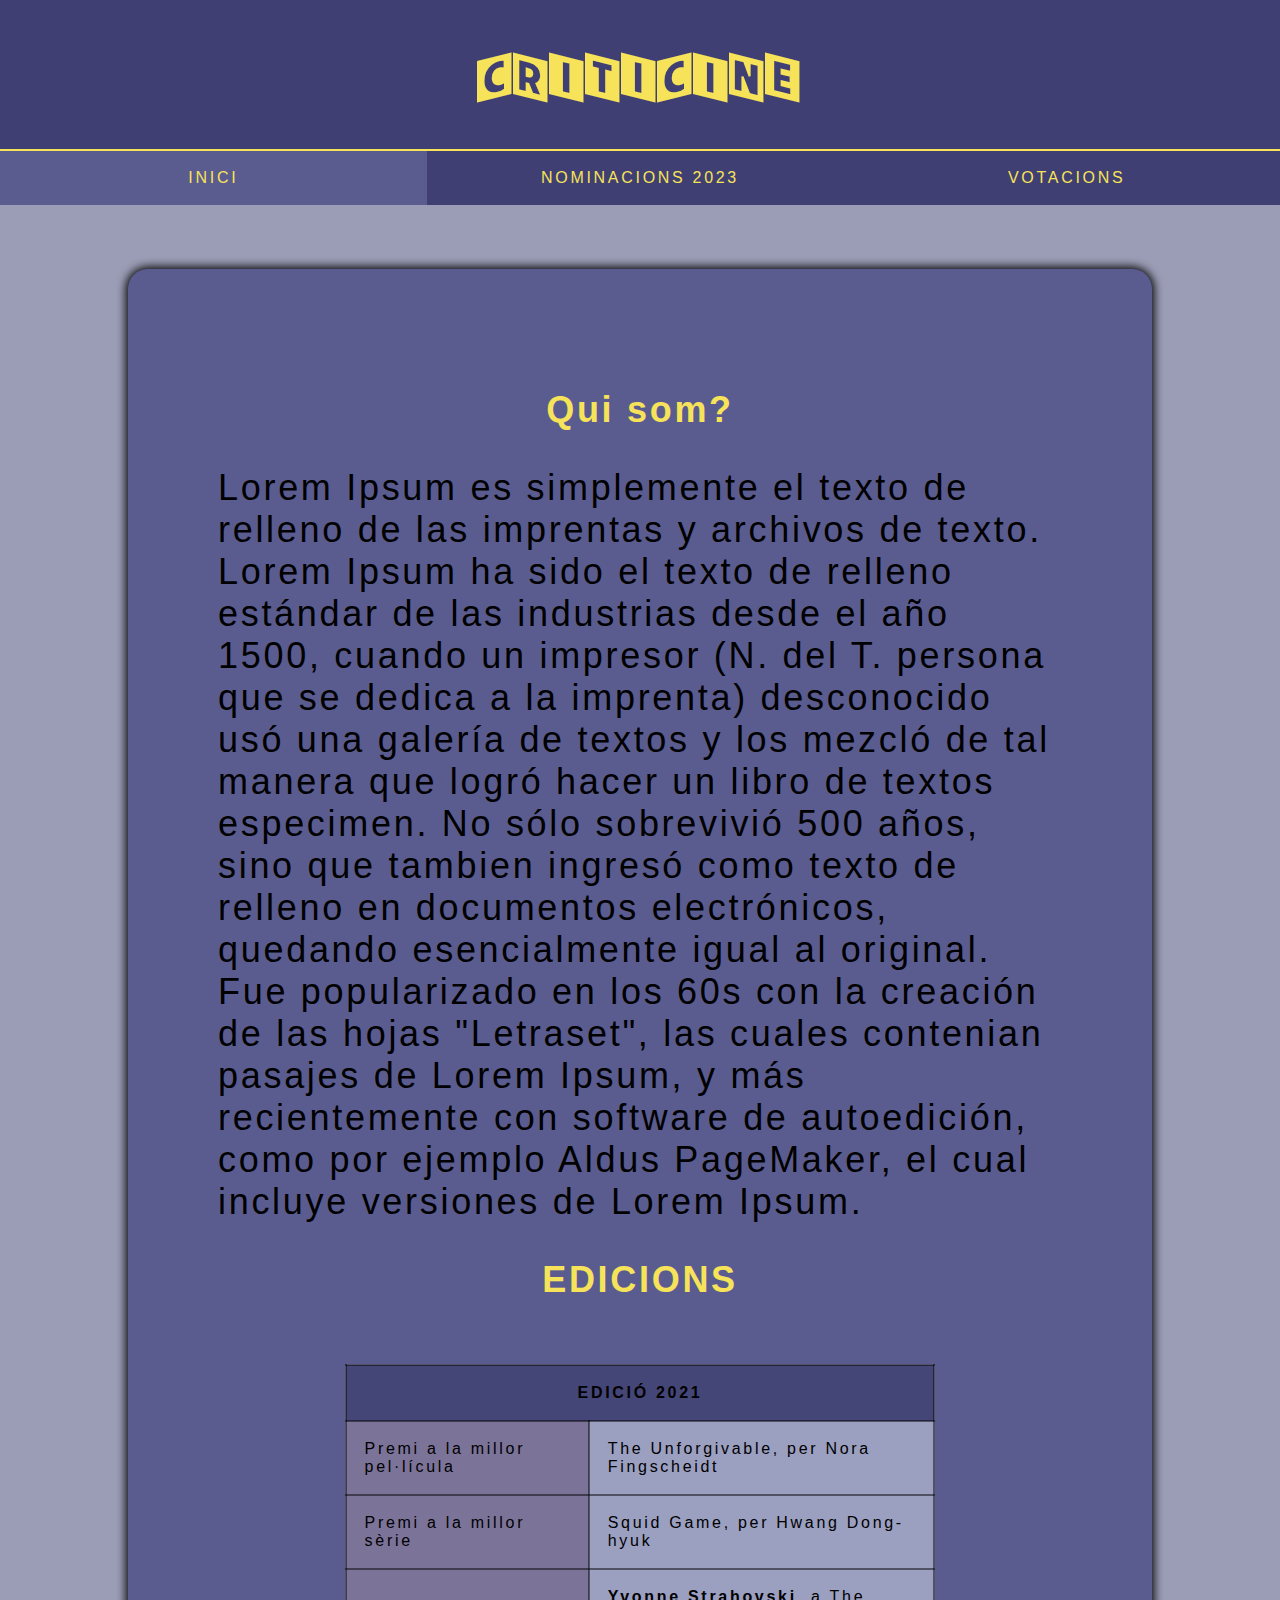
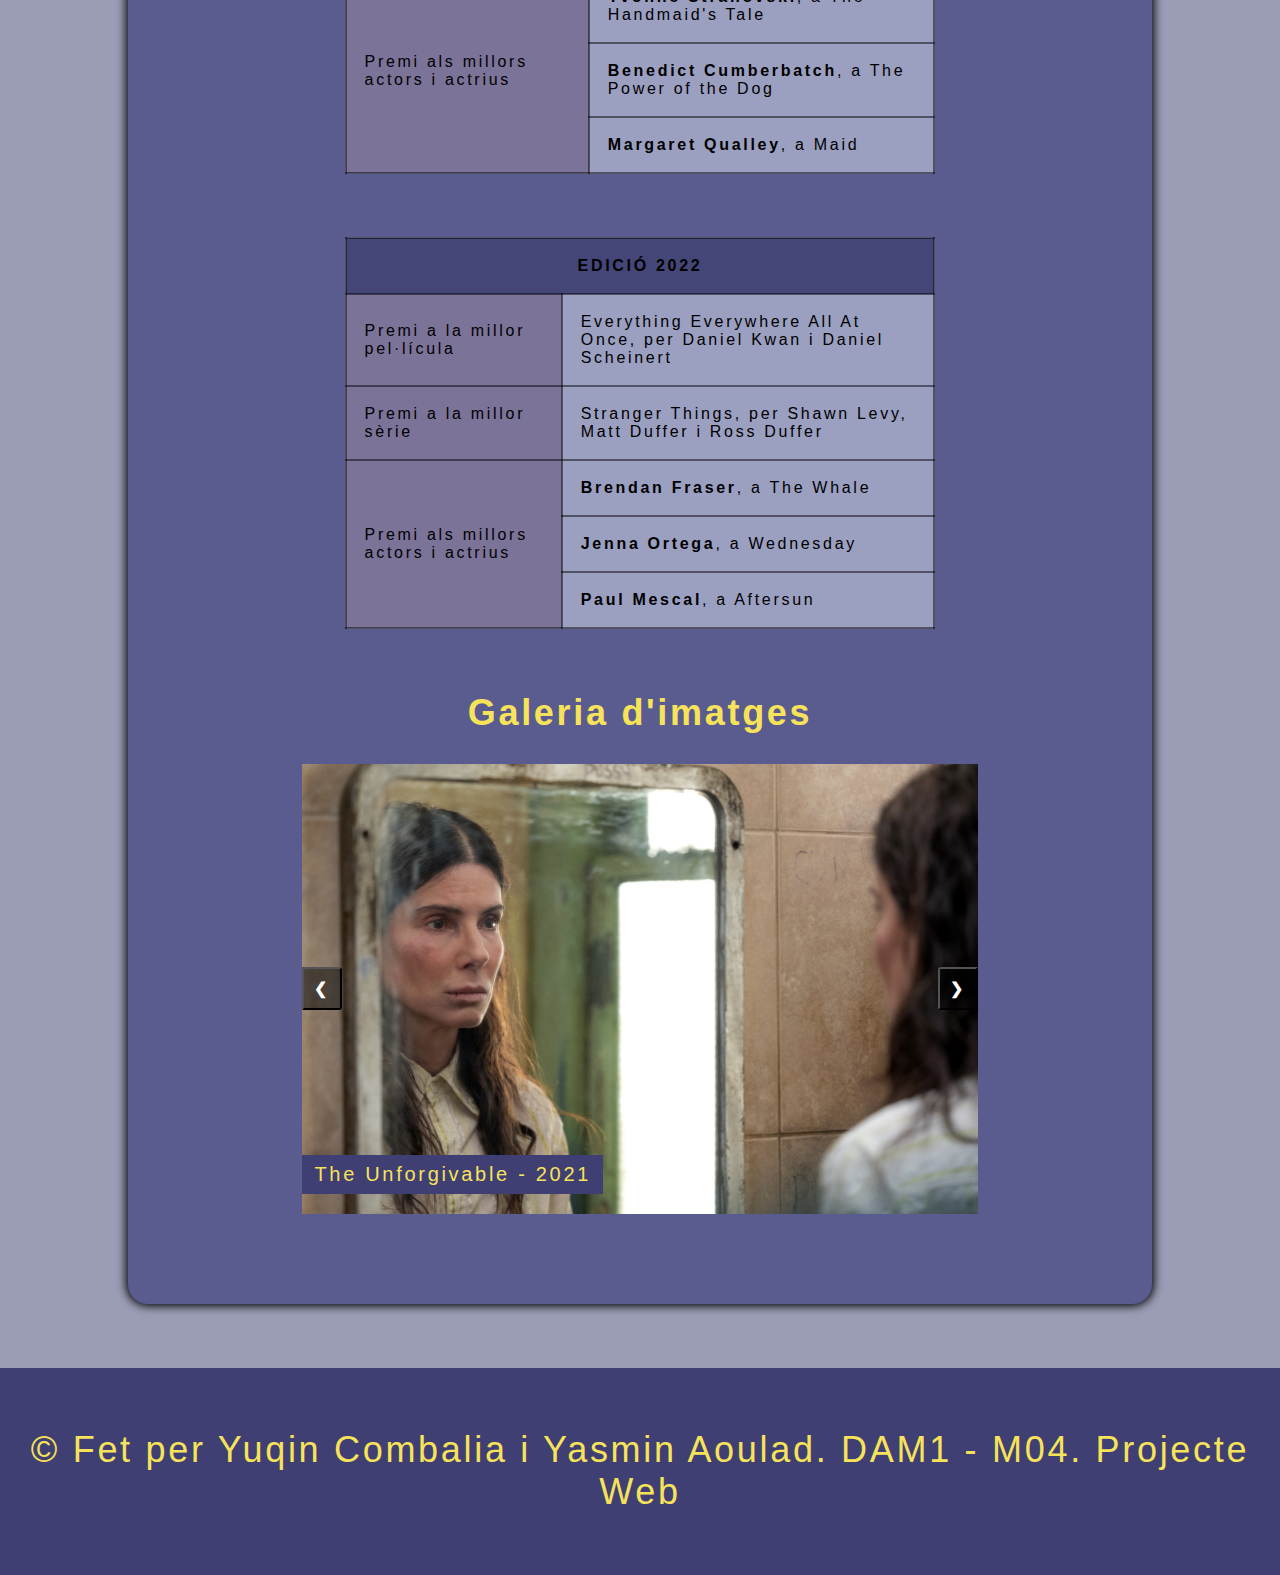
==== index.html @ 7741c510 "prova Projecte Web" ====
<!DOCTYPE html>
<html lang="ca">
    <head>
        <!--Informació per al navegador-->
        <meta charset="UTF-8">
        <meta name="viewport" content="width=device-width, initial-scale=1.0">
        <title>CritiCine</title>
        <!--Enllaços dels arxius CSS i JavaScript-->
        <link rel="stylesheet" type="text/css" href="css/style.css">
        <!--Favicon de la pàgina web-->
        <link rel="icon" type="image/x-icon" href="fotos/altres/favicon.ico">
    </head>
    <body class="noMargPad">
        <!--Capçalera igual en tots els documents-->
        <header class="noMarPad">
            <h1>CritiCine</h1>
        </header>
        <!--Menú de les pàgines-->
        <nav id="menuNav">
            <ul class="noMargPad">
                <li class="actiu">
                    <a href="index.html">Inici</a>
                </li>
                <li class="nominacions">
                    <a href="nominacions.html">Nominacions 2023</a>
                    <!--Submenú de les nominacions, normalment estarà 'amagat'-->
                    <ul id="menuDesplegable" class="noMargPad">
                        <li>
                            <a href="nominacions.html#nominacionsPelis">Pel·lícules</a>
                        </li>
                        <li>
                            <a href="nominacions.html#nominacionsSeries">Sèries</a>
                        </li>
                        <li>
                            <a href="nominacions.html#nominacionsActors">Actors i actrius</a>
                        </li>
                    </ul>
                </li>
                <li>
                    <a href="votacions.html">Votacions</a>
                </li>
            </ul>
        </nav>
        <!--Cos de la pàgina-->
        <main>
            <!--Una petita presentació dels premis-->
            <section>
                <h2>Qui som?</h2>
                <p>Lorem Ipsum es simplemente el texto de relleno de las imprentas y archivos de texto. Lorem Ipsum ha sido el texto de relleno estándar de las industrias desde el año 1500, cuando un impresor (N. del T. persona que se dedica a la imprenta) desconocido usó una galería de textos y los mezcló de tal manera que logró hacer un libro de textos especimen. No sólo sobrevivió 500 años, sino que tambien ingresó como texto de relleno en documentos electrónicos, quedando esencialmente igual al original. Fue popularizado en los 60s con la creación de las hojas "Letraset", las cuales contenian pasajes de Lorem Ipsum, y más recientemente con software de autoedición, como por ejemplo Aldus PageMaker, el cual incluye versiones de Lorem Ipsum.</p>
            </section>
            <!--Contingut dels premis entregats en les edicions anteriors-->
            <section id="edicions">
                <h2>EDICIONS</h2>
                <table>
                    <thead>
                        <tr>
                            <th colspan="2">EDICIÓ 2021</th>
                        </tr>
                    </thead>
                    <tbody>
                        <tr>
                            <td class="col1">Premi a la millor pel·lícula</td>
                            <td>The Unforgivable, per Nora Fingscheidt</td>
                        </tr>
                        <tr>
                            <td class="col1">Premi a la millor sèrie</td>
                            <td>Squid Game, per Hwang Dong-hyuk</td>
                        </tr>
                        <tr>
                            <td rowspan="3" class="col1">Premi als millors actors i actrius</td>
                            <td><b>Yvonne Strahovski</b>, a The Handmaid's Tale</td>
                        </tr>
                        <tr>
                            <td><b>Benedict Cumberbatch</b>, a The Power of the Dog</td>
                        </tr>
                        <tr>
                            <td><b>Margaret Qualley</b>, a Maid</td>
                        </tr>
                    </tbody>
                </table>

                <table>
                    <thead>
                        <tr>
                            <th colspan="2">EDICIÓ 2022</th>
                        </tr>
                    </thead>
                    <tbody>
                        <tr><!--Files-->
                            <td class="col1">Premi a la millor pel·lícula</td><!--Columnes-->
                            <td>Everything Everywhere All At Once, per  Daniel Kwan i Daniel Scheinert</td>
                        </tr>
                        <tr>
                            <td class="col1">Premi a la millor sèrie</td>
                            <td>Stranger Things, per Shawn Levy, Matt Duffer i Ross Duffer</td>
                        </tr>
                        <tr>
                            <td rowspan="3" class="col1">Premi als millors actors i actrius</td>
                            <td><b>Brendan Fraser</b>, a The Whale</td>
                        </tr>
                        <tr>
                            <td><b>Jenna Ortega</b>, a Wednesday</td>
                        </tr>
                        <tr>
                            <td><b>Paul Mescal</b>, a Aftersun</td>
                        </tr>
                    </tbody>
                </table>
            </section>
            <!--Galeria de fotos de les edicions anteriors-->
            <section>
                <h2>Galeria d'imatges</h2>
                <div class="carrusel">
                    <div class="imatges">
                        <p class="ordre">The Unforgivable - 2021</p>
                        <img src="fotos/edicions/2021peli.jpg" title="The Unforgivable, per Nora Fingscheidt" alt="The Unforgivable, per Nora Fingscheidt" style="width:100%" onclick="mostrarContingut()">
                    </div>

                    <div class="imatges">
                        <p class="ordre">Squid Game - 2021</p>
                        <img src="fotos/edicions/2021serie.webp" title="Squid Game, per Hwang Dong-hyuk" alt="Squid Game, per Hwang Dong-hyuk" style="width:100%" onclick="mostrarContingut()">
                    </div>

                    <div class="imatges">
                        <p class="ordre">Yvonne Strahovski, a The Handmaid's Tale - 2021</p>
                        <img src="fotos/edicions/2021yvonne.jpg" title="Yvonne Strahovski, a The Handmaid's Tale" alt="Yvonne Strahovski, a The Handmaid's Tale" style="width:100%" onclick="mostrarContingut()">
                    </div>

                    <div class="imatges">
                        <p class="ordre">Benedict Cumberbatch, a The Power of the Dog - 2021</p>
                        <img src="fotos/edicions/2021benedict.jpg" title="Benedict Cumberbatch, a The Power of the Dog" alt="Benedict Cumberbatch, a The Power of the Dog" style="width:100%" onclick="mostrarContingut()">
                    </div>
                    <div class="imatges">
                        <p class="ordre">Margaret Qualley, a Maid - 2021</p>
                        <img src="fotos/edicions/2021margaret.jpg" title="Margaret Qualley, a Maid" alt="Margaret Qualley, a Maid" style="width:100%" onclick="mostrarContingut()">
                    </div>

                    <div class="imatges">
                        <p class="ordre">Everything Everywhere All At Once - 2022</p>
                        <img src="fotos/edicions/2022peli.jpg" title="Everything Everywhere All At Once, per  Daniel Kwan i Daniel Scheinert" alt="Everything Everywhere All At Once, per  Daniel Kwan i Daniel Scheinert" style="width:100%" onclick="mostrarContingut()">
                    </div>

                    <div class="imatges">
                        <p class="ordre">Stranger Things - 2022</p>
                        <img src="fotos/edicions/2022serie.jpg" title="Stranger Things, per Shawn Levy, Matt Duffer i Ross Duffer" alt="Stranger Things, per Shawn Levy, Matt Duffer i Ross Duffer" style="width:100%" onclick="mostrarContingut()">
                    </div>

                    <div class="imatges">
                        <p class="ordre">Brendan Fraser, a The Whale - 2022</p>
                        <img src="fotos/edicions/2022brendan.jpg" title="Brendan Fraser, a The Whale" alt="Brendan Fraser, a The Whale" style="width:100%" onclick="mostrarContingut()">
                    </div>

                    <div class="imatges">
                        <p class="ordre">Jenna Ortega, a Wednesday - 2022</p>
                        <img src="fotos/edicions/2022jenna.jpg" title="Jenna Ortega, a Wednesday" alt="Jenna Ortega, a Wednesday" style="width:100%" onclick="mostrarContingut()">
                    </div>
                    <div class="imatges">
                        <p class="ordre">Paul Mescal, a Aftersun - 2022</p>
                        <img src="fotos/edicions/2021margaret.jpg" title="Paul Mescal, a Aftersun" alt="Paul Mescal, a Aftersun" style="width:100%" onclick="mostrarContingut()">
                    </div>
                    <!--Botons de control del carrusel-->
                    <button class="anterior" onclick="canviImatge(-2)">&#10094;</button>
                    <button class="seguent" onclick="canviImatge(0)">&#10095;</button>
                </div>
            </section>
        </main>
        <footer>
            <!--Informació de les autores-->
            <p>© Fet per Yuqin Combalia i Yasmin Aoulad. DAM1 - M04. Projecte Web</p>
        </footer>
        <script src="JavaScript/java.js"></script>
    </body>
</html>
---- css/style.css ----
/*
Colors aplicats:
lilafort: #3f3f73
lilafluix: #5a5c90
grislilos: #9a9db5
groc: #f7e359
*/

/*_____________________________STYLES GENERALS(S'apliquen a totes les pàgines; header, nav...)_________________________*/
*{
    box-sizing: border-box;
    letter-spacing: 0.3vh;
    scroll-behavior:smooth;
    font-family:'Gill Sans', 'Gill Sans MT', Calibri, 'Trebuchet MS', sans-serif;
}

body{
    background-color:#9a9db5;
}

/*Capçalera: igual en totes les pàgines*/
header{
    background-color:#3f3f73;
    width:100%;
}

h1{
    margin:0;
    text-align:center;
    padding:4vh;
    font-size:5vw;
    font-family:"Cinema";
    letter-spacing:4px;
    animation: 5s cubic-bezier(.25, 1, .30, 1) efecteDiamant both; /*Animació*/
}

/*Font descarregada, només està aplicada al h1*/
@font-face{
    font-family:"Cinema";
    src: url(Cinerama.otf);
}

/*Animació d'entrada per al H1*/
@keyframes efecteDiamant {
  from {
    clip-path: polygon(50% 50%, 50% 50%, 50% 50%, 50% 50%);
  }
  to {
    clip-path: polygon(-50% 50%, 50% -50%, 150% 50%, 50% 150%);
  }
}

/*Classe -> sense margin ni padding*/
.noMargPad{
    margin:0;
    padding:0;
}

/*Color dels elements header i h2, footer*/
header, h2, footer{
    color: #f7e359;
}

/*En totes les pàgines el h2 estarà alineat al mitg*/
h2 {
    font-size: 4vh;
    text-align:center;
}

/*Decoració dels h3 - per a diferenciarlos de les p, aniran subratllats*/
#politPriv h3{
    text-decoration:underline;
}

/*Tots els pàragrafs i h3 tindran la mateixa mida*/
h3, p{
    font-size: 4vh;
}

/*Menú de navegació:
sticky, quan es baixi per la pàgina, el menú es quedara 'enganxat' a la part superior de la finestra del navegador ficant-li top:0;
z-index, per a que sempre es veigi per sobre els altres elements,*/
nav{
    position:sticky;
    z-index:1;
    top:0;
    width:100%;
    text-align:center;
}

/*Menú de navegació i el submenú de nominacions*/
nav ul{
    list-style-type:none;
    width:100%;
    text-transform:uppercase;
    letter-spacing:0.2vh;
}

/*Menú de navegació principal: Inici, Nominacions i votació*/
ul:first-child{
    display:flex;
    flex-direction:row;
    border-top:0.3vh solid #f7e359;
}

/*Elements dels menús*/
ul li{
    width:100%;
    background-color:#3f3f73;
}

nav a{
    display:block;
    text-decoration:none;
    color:#f7e359;
    padding:2vh;
}

/*Submenú de nominacions (pel·lícules, sèries i actors) -> no serà visible, pero ja li donem un z-index:1; per a que ja estigui a davant de tot*/
ul ul{
    display:none;
    z-index: 1;
    background-color:#3f3f73;
    width:33.33%;
}

/*Submenú visible quan se li passi el ratolí per sobre*/
.nominacions:hover #menuDesplegable{
    position:absolute;
    display:block;
}

/*Classe que indicarà en el menú en quina pàgina estem*/
/*Canvi de color quan es passa per sobre un element del menú i submenú*/
.actiu, a:hover{
    background-color:#5a5c90;
}

/*Element que també serà igual en totes les pàgines*/
footer{
    text-align:center;
    background-color:#3f3f73;
    padding:2%;
}

/*____________________________________________COS DEL HTML___________________________________________*/

/*Cos del document - també serà igual en totes les pàgines*/
main{
    background-color:#5a5c90;
    width:80%;
    padding:10vh;
    margin:5% 10%;
    border-radius:20px;
    box-shadow: 0px 0px 10px 2px #000000;
}

/*__________________________________________STYLE DEL INDEX.HTML_________________________________________*/
/*Taula guanyadors d'altres edicions*/
table{
    margin:7vh auto;
    background-color: rgba(240, 248, 255, 0.432);
    width:70%;
    border-collapse:collapse;
}

/*Color de fons de la primera,fila*/
thead{
    background-color:#3f3f73ee;
}

/*Style de la primera columna*/
.col1{
    background-color: rgba(116, 104, 143, 0.797);
}

th, td{
    padding:2vh;
    border:solid rgba(0, 0, 0, 0.479) 0.3vh;                
}

/*Galeria d'imatges -> Carrusel*/

/*Contenidor del carrusel*/
.carrusel{
    max-width:80%;
    position:relative;
    margin:auto;
}

/*Amaga els contenidors: on hi ha la imatge i el seu ordre*/
.imatges{
    display:none;
    width:100%;
}

/*Mida de les fotos i alineació*/
.imatges img{
    vertical-align:middle;
    height:50vh;
    width:auto;
    object-fit:cover;
}

/*Botons per avançar i retrocedir*/
.anterior, .seguent{
    cursor:pointer;
    position:absolute;
    top:50%;
    width:auto;
    padding:10px;
    margin-top:-22px;
    color:white;
    font-weight:bold;
    font-size:16px;
    border-radius: 0 3px 3px 0;
    background-color:rgba(1,1,1,0.5);
}

/*Botó per avançar*/
.seguent {
    right:0;
    border-radius: 3px 0 0 3px;
}

/*Números que indican l'ordre*/
.ordre{
    color:#f7e359;
    font-size:20px;
    padding:8px 12px;
    position:absolute;
    bottom:0;
    background-color:#3f3f73;
}


/*_________________________________________STYLE DEL NOMINACIONS.HTML______________________________________*/
#nominacionsPelis, #nominacionsSeries, #nominacionsActors{
    justify-content:center;
}

#nominacionsPelis h3, #nominacionsSeries h3, #nominacionsActors h3{
    padding-top:7vh;
}

/*Fotos de les nominacions*/
#nominacions img{
    padding:2%;
    width:100%;
    height:auto;
    background-color:#9a9db5;
    border-radius:1vh;
}

#nominacionsActors article {
    width: 30%;
}

/*Contenidors de les nominacions(pelis, sèries i actors)*/
article article{
    position: relative;
    width:46%;
    display:inline-flex;
    margin:1vh;
}

/*Imatges dels contenidors de les nominacions*/
.imatgesNominacions {
    display: block;
    width: 100%;
    height: auto;
}

/*Capa que es desplaçarà cap abaix quan hi passis el ratolí per sobre*/
.overlay {
    position: absolute;
    bottom: 100%;
    left: 0;
    right: 0;
    background-color: #9a9db597;
    overflow: hidden;
    width: 100%;
    height: 0;
    transition: .5s ease;
    border-radius:1vh;
}

/*Efecte del contenidor de la informació de les nominacions*/
article article:hover .overlay {
    bottom: 0;
    height: 100%;
}

/*Text del contenidor anterior*/
.text {
    color: white;
    font-size: 3vh;
    position: absolute;
    overflow: hidden;
    top: 50%;
    left: 50%;
    transform: translate(-50%, -50%);
    -ms-transform: translate(-50%, -50%); /*Per a Internet Explorer*/
}

/*Línia de separació entre: pel·lícules-sèries-actors*/
hr{
    width:50%;
    margin:7vh auto;
}

/*________________________________________________STYLE DEL FORMULARI______________________________________*/
fieldset{
    border-color:#9a9db5;
    margin-bottom:3vh;
}

legend {
    font-style:italic;
    font-size: 3vh;
}

/*Styles els input de text i email*/
input[type="text"], input[type="email"] {
    width: 100%;
    padding:1.5vh;
    border-radius: 0.8vh;
    font-size: 2.3Vh;
    margin:1vh;
    background-color:#9a9db5;
}

/*Contenidors que tenen només la votació de pel·lícules i sèries*/
form div{
	display:flex;
	justify-content:space-around;
    margin:1vh auto;
    align-content:center;
}

/*Contenidors de les imatges de votació*/
div label{
	height:auto;
	width:100%;
	margin:0.3vw;
}

/*Amaga els input type radio de les imatges*/
input[type="radio"]{
    visibility:hidden;
}

/*Part de votacions amb imatges*/
label img{
	width:100%;
	height:auto;
	margin:0.3vh;
	object-fit:cover;
}

/*Quan una imatge del formulari és selecionada*/
input[type="radio"]:checked + img {
  border: 2px solid #f7e359;
}

/*Fa que el cursor canvi a 'pointer' quan passi pels contenidorsx*/
div label, input[type="checkbox"] + label, input[type="checkbox"], button[type="submit"]:hover{
    cursor: pointer;
}

/*Style del checkbox*/
input[type="checkbox"]{
    height: 20px;
    width: 20px;
    appearance:none;
    margin-right:1.5vw;
    background-color:#9a9db5;
}

/*Quan el checkbox estigui seleccionat, se li col·locarà una imatge de fons, centrada i no es repetirà*/
input[type="checkbox"]:checked{
    background-image:url(../fotos/altres/check.svg);
    background-repeat: no-repeat;
    background-position:center;
}

/*Quan els checkbox estiguin 'desactivats', no el cursor se'ls canviarà i el color de fons també per a que els checkbox seleccionats resaltin*/
input[type="checkbox"]:disabled{
    background-color:#5a5c90;
    cursor:default;
}

/*Contenidor de l'acceptació de les Polítiques de privacitat*/
#checkPolit{
    padding:1vh 2vw;
}

/*Enllaç de les Polítiques de Privacitat dins del formulari*/
form a{
    color:#9a9db5;
}

/*Botó de enviar i reset*/
#botons{
    justify-content:space-around;
}

button[type="submit"]{
    margin:1%;
    width:100%;
    padding:2%;
    background-color:#9a9db5;
    border:none;
    border-radius:20px;
    letter-spacing:3px;
    font-size:2vh;
    font-weight:bold;
}

button[type="submit"]:hover{
    background-color:#3f3f73;
    color:#f7e359;
}

/*CSS: mòbil*/
@media only screen and (max-width:700px){
    /*Mida dels titols de totes les pàgines*/
    h1{
        font-size:8vw;
    }
    
    /*Per a que el menú es quedi a la posició original i no baixi junt amb el contingut*/
    nav {
        position: relative;
    }
    
    /*Menú de navegació -> per a que es mostri com a un menú vertical*/
    ul:first-child{
        flex-direction:column;
    }
    
    /*Que el submenú es desplegui*/
    .nominacions:hover #menuDesplegable{
        display:inline-block;
        position:relative;
        width:100%;
    }
    
    /*Cos de l'html*/
    main {
        width: 100%;
        padding: 3.5vh;
        margin: 0;
        border-radius: 0;
    }
    
    /*Selecciona les imatges de les nominacions de pel·lícules i sèries*/
    article article {
        height:auto;
        width:100%;
        margin:0.3vw;
    }
    
    /*Actors*/
    #nominacionsActors article{
        width:80%;
        margin: 1vh 10%;
    }  
    
    /*Contenidor de les imatges de votació*/
    form div{
        flex-wrap:wrap;
    }
    
    /*Imatges de votació*/
    div label{
        height:auto;
        width:45%;
        margin:0.3vw;
    }
    
    /*Alineament a l'inici*/
    .votacioActors div, #checkPolit{
        justify-content:flex-start;
    }
    
    /*Label del checkbox de les politiques de privacitat*/
    label[for="politiq"]{
        width:80%;
    }
    
    /*Botons d'eliminar i submit*/
    button[type="submit"]{
        width:100%;
    }
}
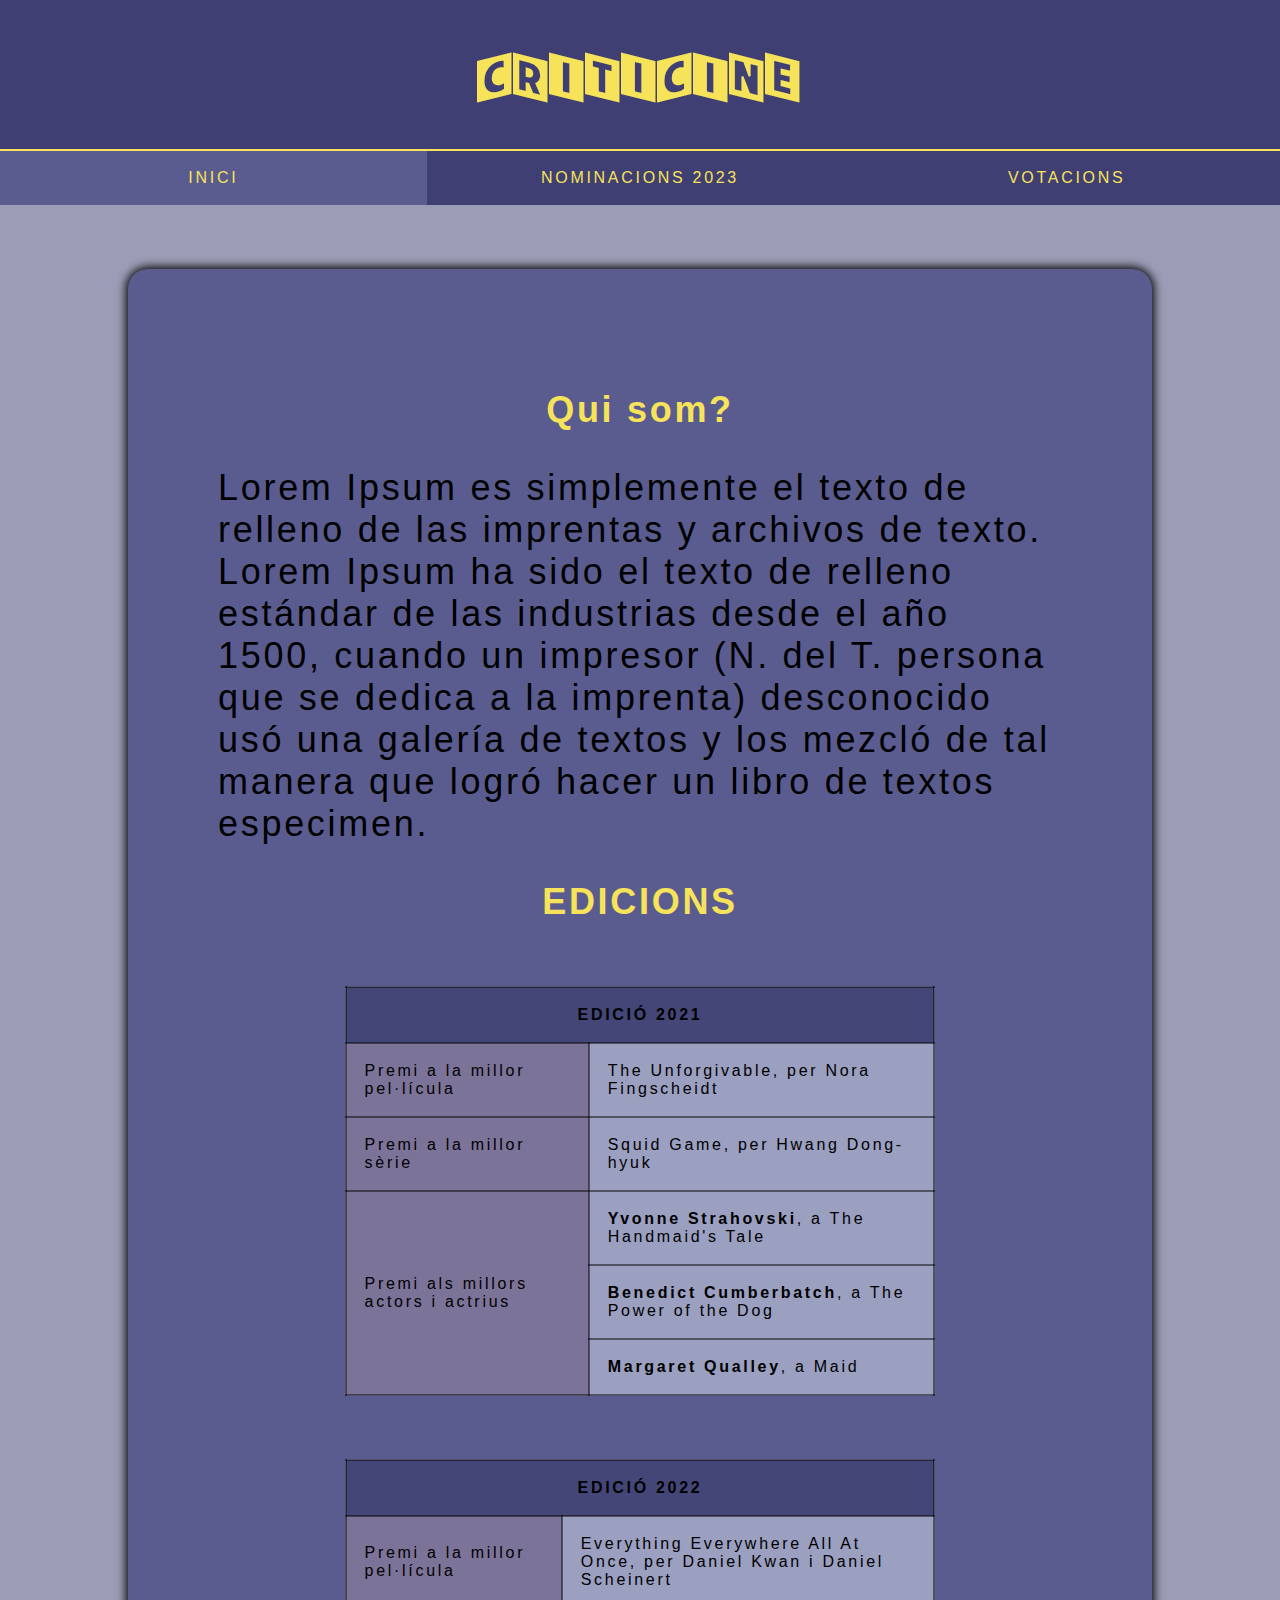
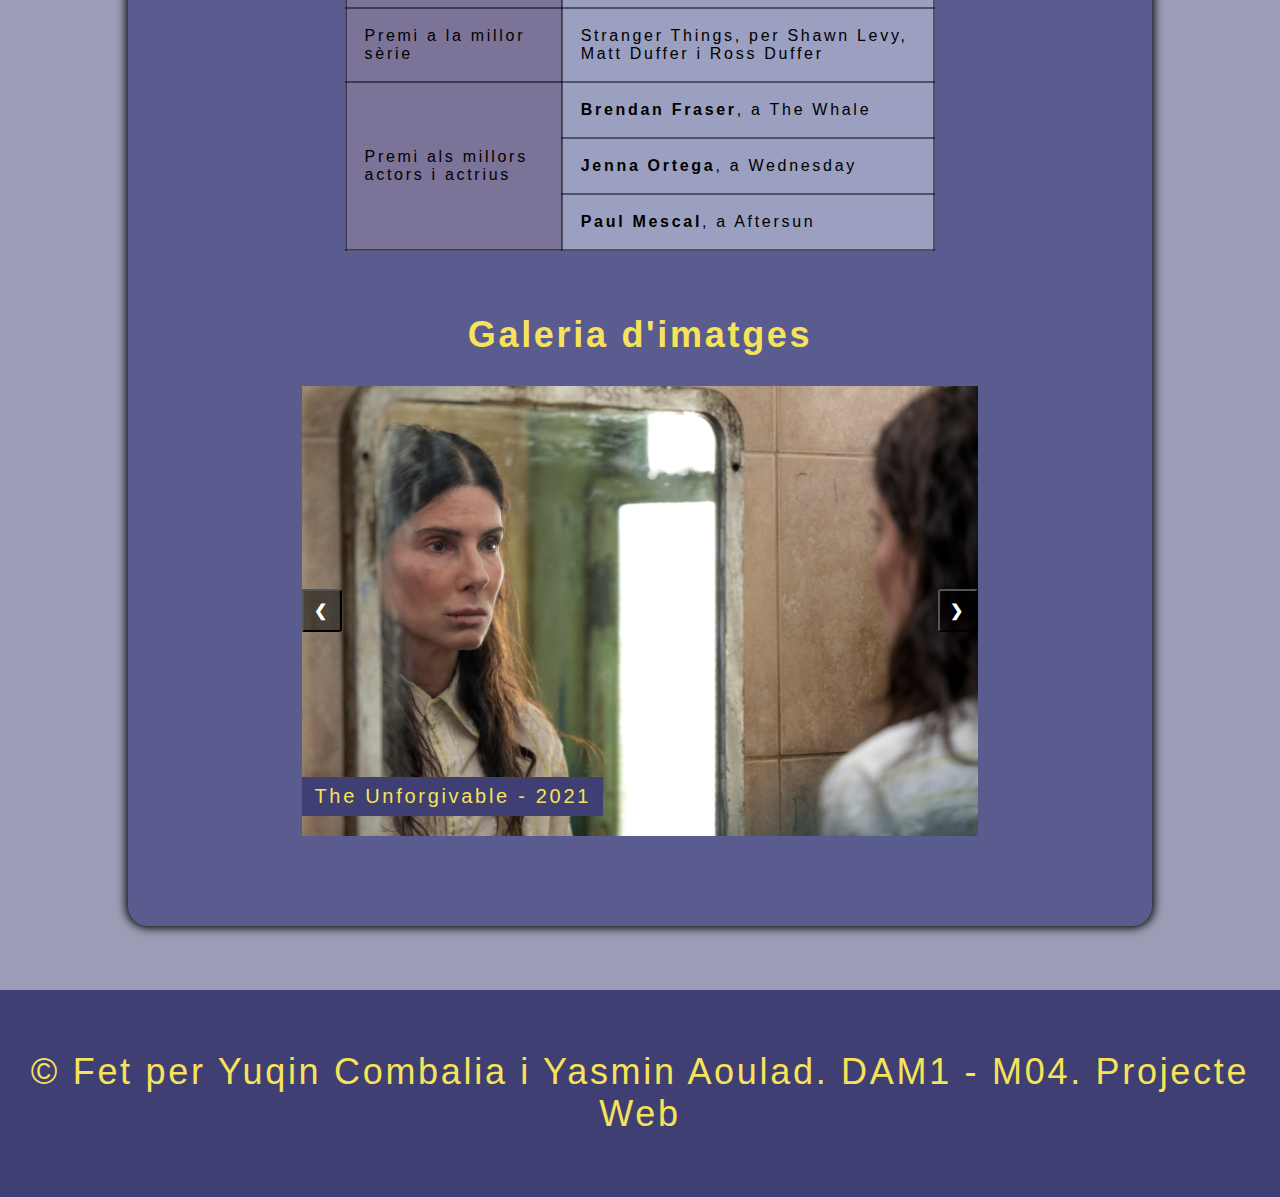
==== commit 91765057: "Update index.html" ====
--- a/index.html
+++ b/index.html
@@ -46,7 +46,7 @@
             <!--Una petita presentació dels premis-->
             <section>
                 <h2>Qui som?</h2>
-                <p>Lorem Ipsum es simplemente el texto de relleno de las imprentas y archivos de texto. Lorem Ipsum ha sido el texto de relleno estándar de las industrias desde el año 1500, cuando un impresor (N. del T. persona que se dedica a la imprenta) desconocido usó una galería de textos y los mezcló de tal manera que logró hacer un libro de textos especimen. No sólo sobrevivió 500 años, sino que tambien ingresó como texto de relleno en documentos electrónicos, quedando esencialmente igual al original. Fue popularizado en los 60s con la creación de las hojas "Letraset", las cuales contenian pasajes de Lorem Ipsum, y más recientemente con software de autoedición, como por ejemplo Aldus PageMaker, el cual incluye versiones de Lorem Ipsum.</p>
+                <p>Lorem Ipsum es simplemente el texto de relleno de las imprentas y archivos de texto. Lorem Ipsum ha sido el texto de relleno estándar de las industrias desde el año 1500, cuando un impresor (N. del T. persona que se dedica a la imprenta) desconocido usó una galería de textos y los mezcló de tal manera que logró hacer un libro de textos especimen.</p>
             </section>
             <!--Contingut dels premis entregats en les edicions anteriors-->
             <section id="edicions">
@@ -170,4 +170,4 @@
         </footer>
         <script src="JavaScript/java.js"></script>
     </body>
-</html>+</html>
--- a/css/style.css
+++ b/css/style.css
@@ -364,7 +364,7 @@
 }
 
 /*Fa que el cursor canvi a 'pointer' quan passi pels contenidorsx*/
-div label, input[type="checkbox"] + label, input[type="checkbox"], button[type="submit"]:hover{
+div label, input[type="checkbox"] + label, input[type="checkbox"], button[type="button"]:hover{
     cursor: pointer;
 }
 
@@ -405,7 +405,7 @@
     justify-content:space-around;
 }
 
-button[type="submit"]{
+button[type="button"]{
     margin:1%;
     width:100%;
     padding:2%;
@@ -417,7 +417,7 @@
     font-weight:bold;
 }
 
-button[type="submit"]:hover{
+button[type="button"]:hover{
     background-color:#3f3f73;
     color:#f7e359;
 }
@@ -489,8 +489,8 @@
         width:80%;
     }
     
-    /*Botons d'eliminar i submit*/
-    button[type="submit"]{
+    /*Botons d'eliminar i button*/
+    button[type="button"]{
         width:100%;
     }
-}+}
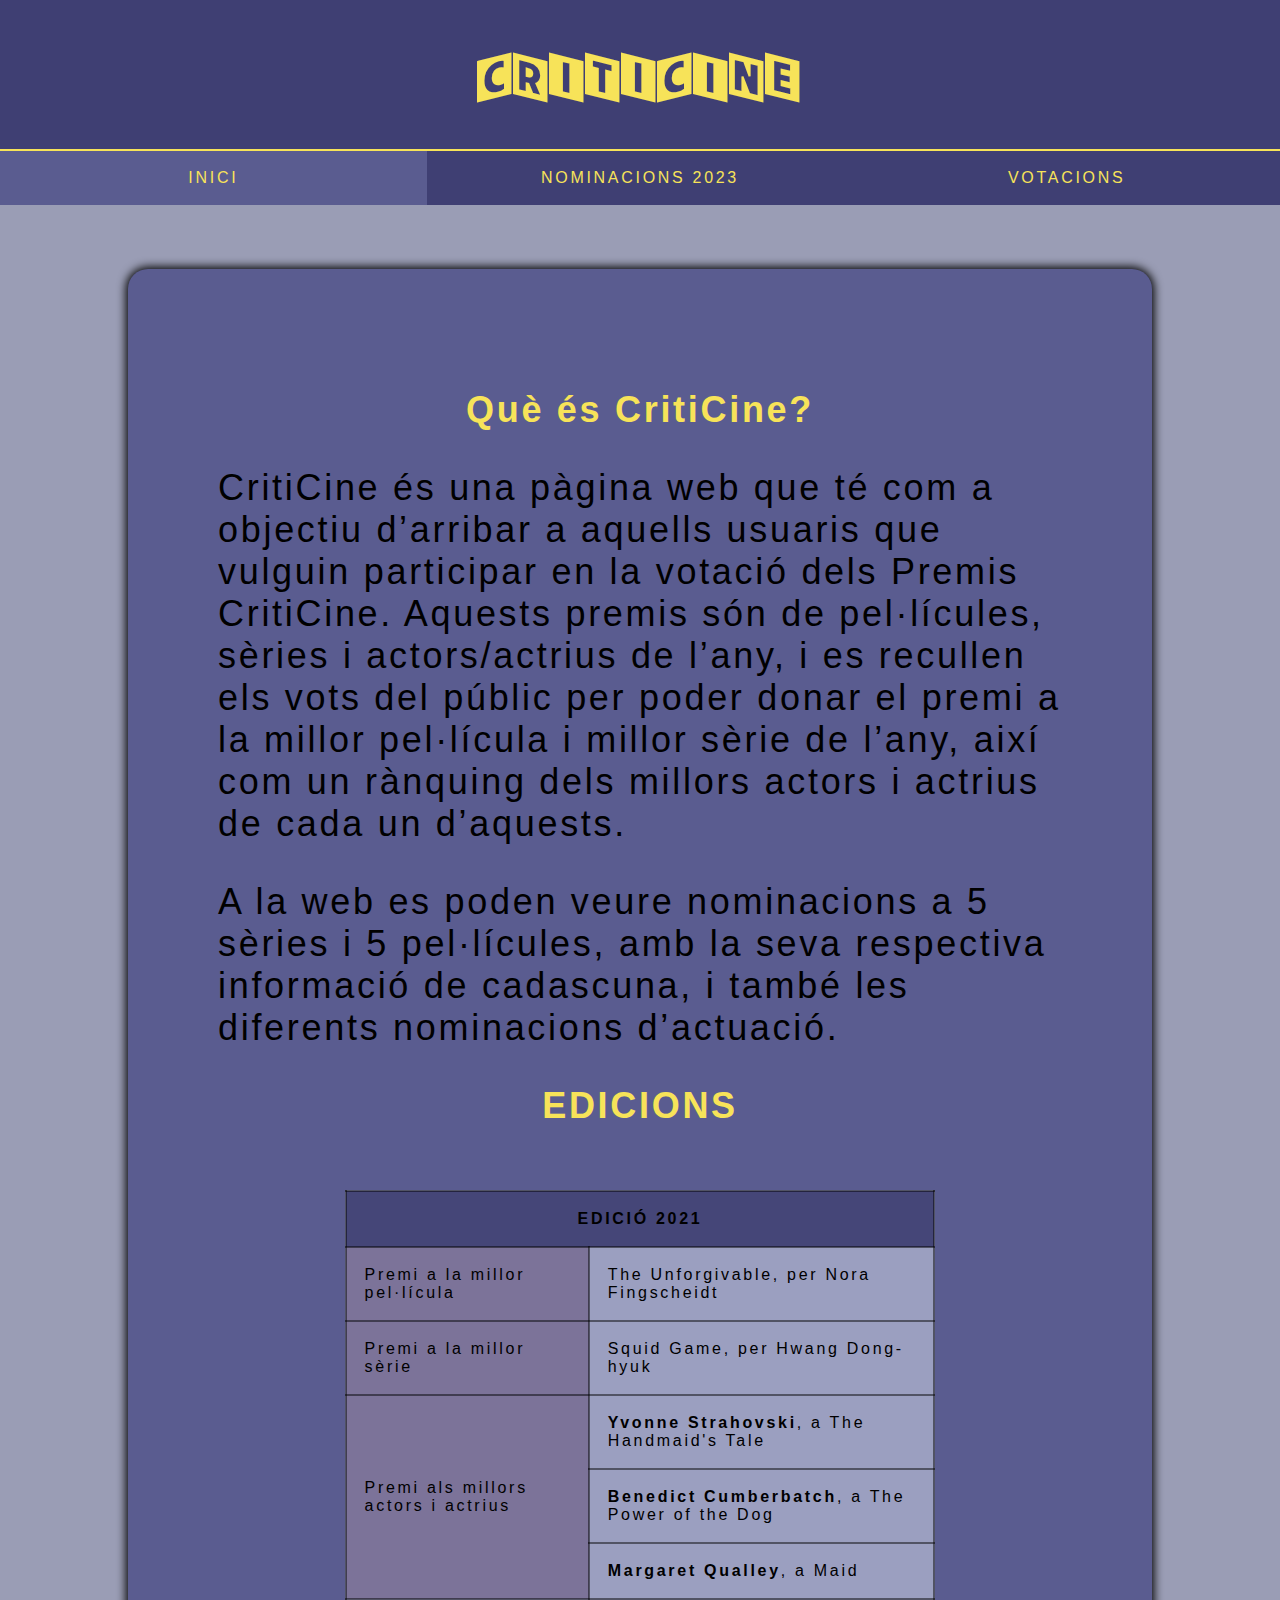
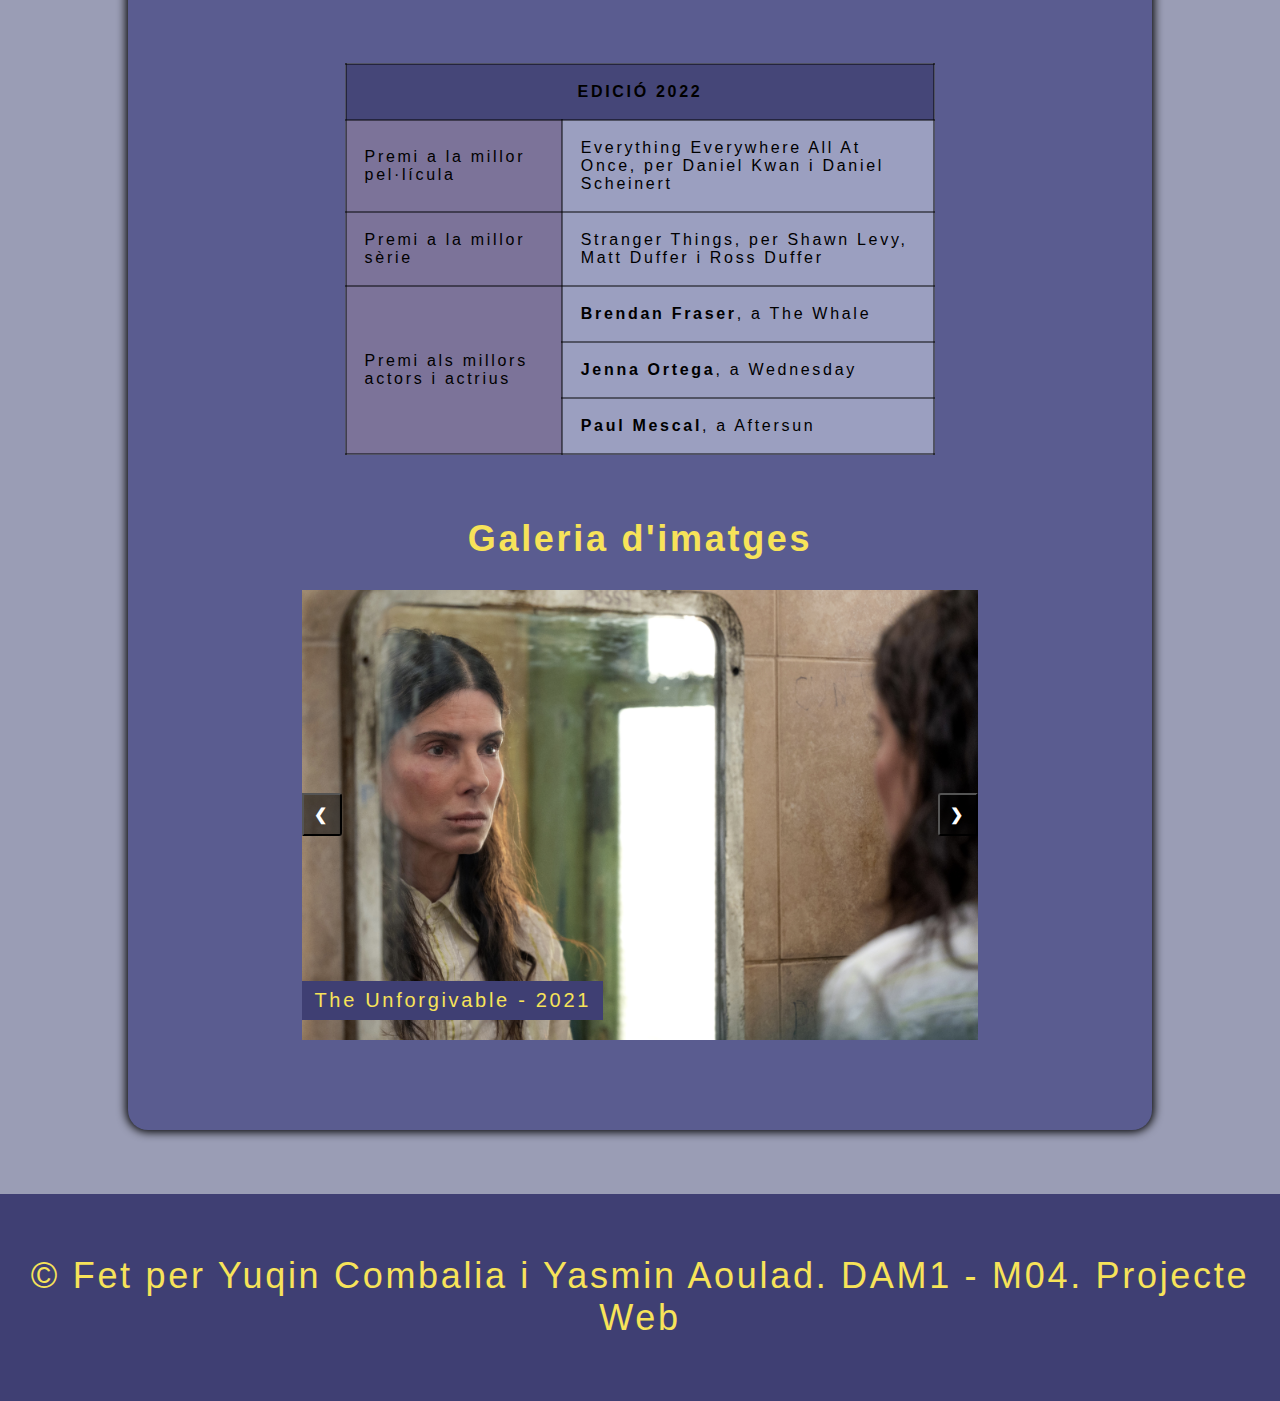
==== commit 46247441: "Update index.html" ====
--- a/index.html
+++ b/index.html
@@ -16,7 +16,7 @@
             <h1>CritiCine</h1>
         </header>
         <!--Menú de les pàgines-->
-        <nav id="menuNav">
+        <nav>
             <ul class="noMargPad">
                 <li class="actiu">
                     <a href="index.html">Inici</a>
@@ -45,8 +45,9 @@
         <main>
             <!--Una petita presentació dels premis-->
             <section>
-                <h2>Qui som?</h2>
-                <p>Lorem Ipsum es simplemente el texto de relleno de las imprentas y archivos de texto. Lorem Ipsum ha sido el texto de relleno estándar de las industrias desde el año 1500, cuando un impresor (N. del T. persona que se dedica a la imprenta) desconocido usó una galería de textos y los mezcló de tal manera que logró hacer un libro de textos especimen.</p>
+                <h2>Què és CritiCine?</h2>
+                <p>CritiCine és una pàgina web que té com a objectiu d’arribar a aquells usuaris que vulguin participar en la votació dels Premis CritiCine. Aquests premis són de pel·lícules, sèries i actors/actrius de l’any, i es recullen els vots del públic per poder donar el premi a la millor pel·lícula i millor sèrie de l’any, així com un rànquing dels millors actors i actrius de cada un d’aquests.</p>
+                <p>A la web es poden veure nominacions a 5 sèries i 5 pel·lícules, amb la seva respectiva informació de cadascuna, i també les diferents nominacions d’actuació.</p>
             </section>
             <!--Contingut dels premis entregats en les edicions anteriors-->
             <section id="edicions">
